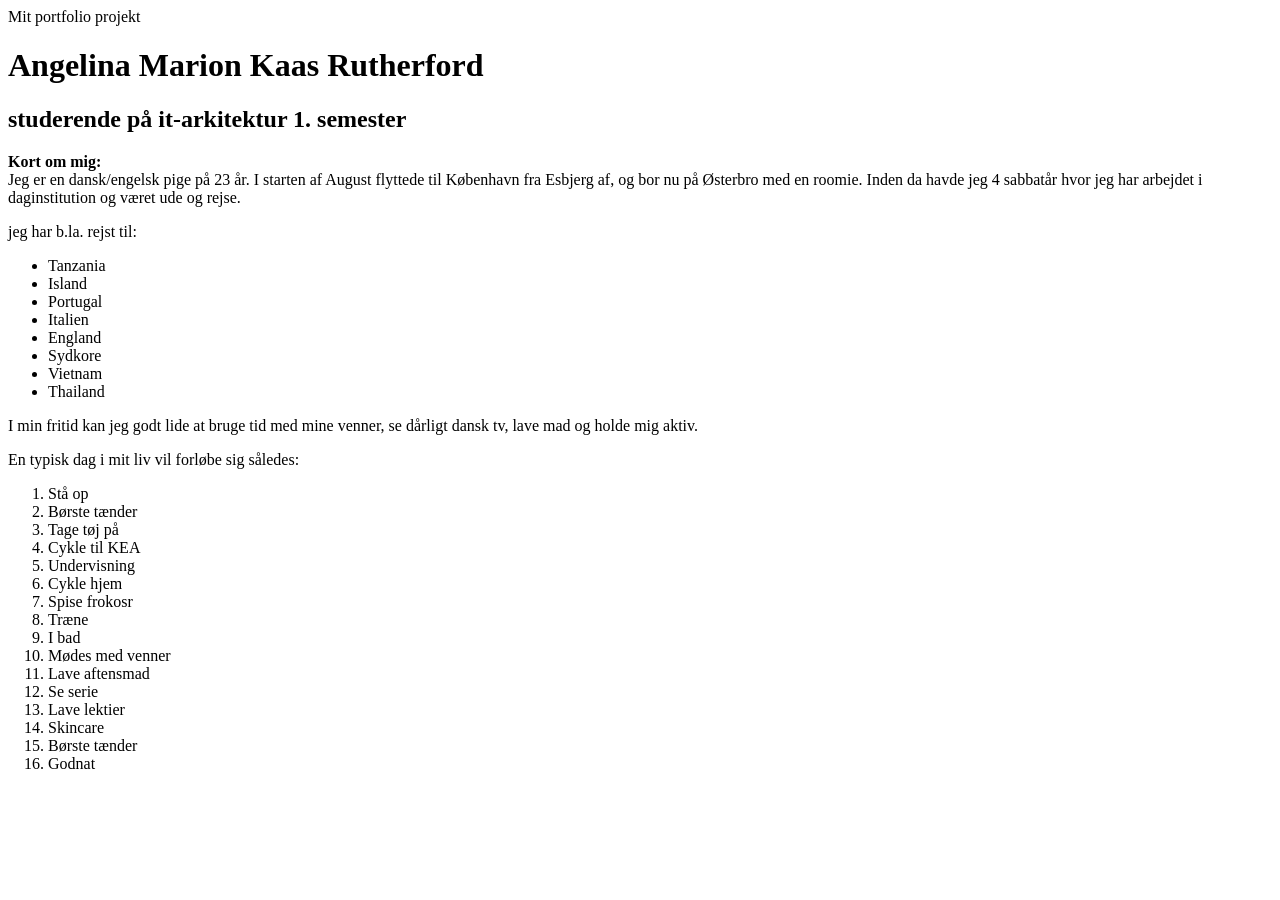
==== index.html @ 84c44c52 "changed html" ====
<!doctype html>
<html lang="en">
<head>
    <meta charset="UTF-8">
    <meta name="viewport" content="width=device-width, initial-scale=1">
    <title>Mit portfolio project</title>
</head>

<body>
<header>
Mit portfolio projekt
    <nav></nav>
</header>

<main>
    <h1>Angelina Marion Kaas Rutherford</h1>
    <h2>studerende på it-arkitektur 1. semester </h2>
    <p><strong>Kort om mig:</strong>
        <br>
        Jeg er en dansk/engelsk pige på 23 år. I starten af August flyttede til København fra Esbjerg af, og bor nu på Østerbro med en roomie. Inden da havde jeg 4 sabbatår hvor jeg har arbejdet i daginstitution og været ude og rejse.
        <br>
        <p>jeg har b.la. rejst til:</p>
    <ul>
        <li>Tanzania</li>
        <li>Island</li>
        <li>Portugal</li>
        <li>Italien</li>
        <li>England</li>
        <li>Sydkore</li>
        <li>Vietnam</li>
        <li>Thailand</li>
    </ul>
    <p>I min fritid kan jeg godt lide at bruge tid med mine venner, se dårligt dansk tv, lave mad og holde mig aktiv. </p>
    <p>En typisk dag i mit liv vil forløbe sig således:</p>
    <ol>
        <li>Stå op</li>
        <li>Børste tænder</li>
        <li>Tage tøj på</li>
        <li>Cykle til KEA</li>
        <li>Undervisning</li>
        <li>Cykle hjem</li>
        <li>Spise frokosr</li>
        <li>Træne</li>
        <li>I bad</li>
        <li>Mødes med venner</li>
        <li>Lave aftensmad</li>
        <li>Se serie</li>
        <li>Lave lektier</li>
        <li>Skincare</li>
        <li>Børste tænder</li>
        <li>Godnat</li>




    </ol>
</main>

<section></section>

<footer></footer>

<img>

<ul></ul>
<ol></ol>
</body>

</html>
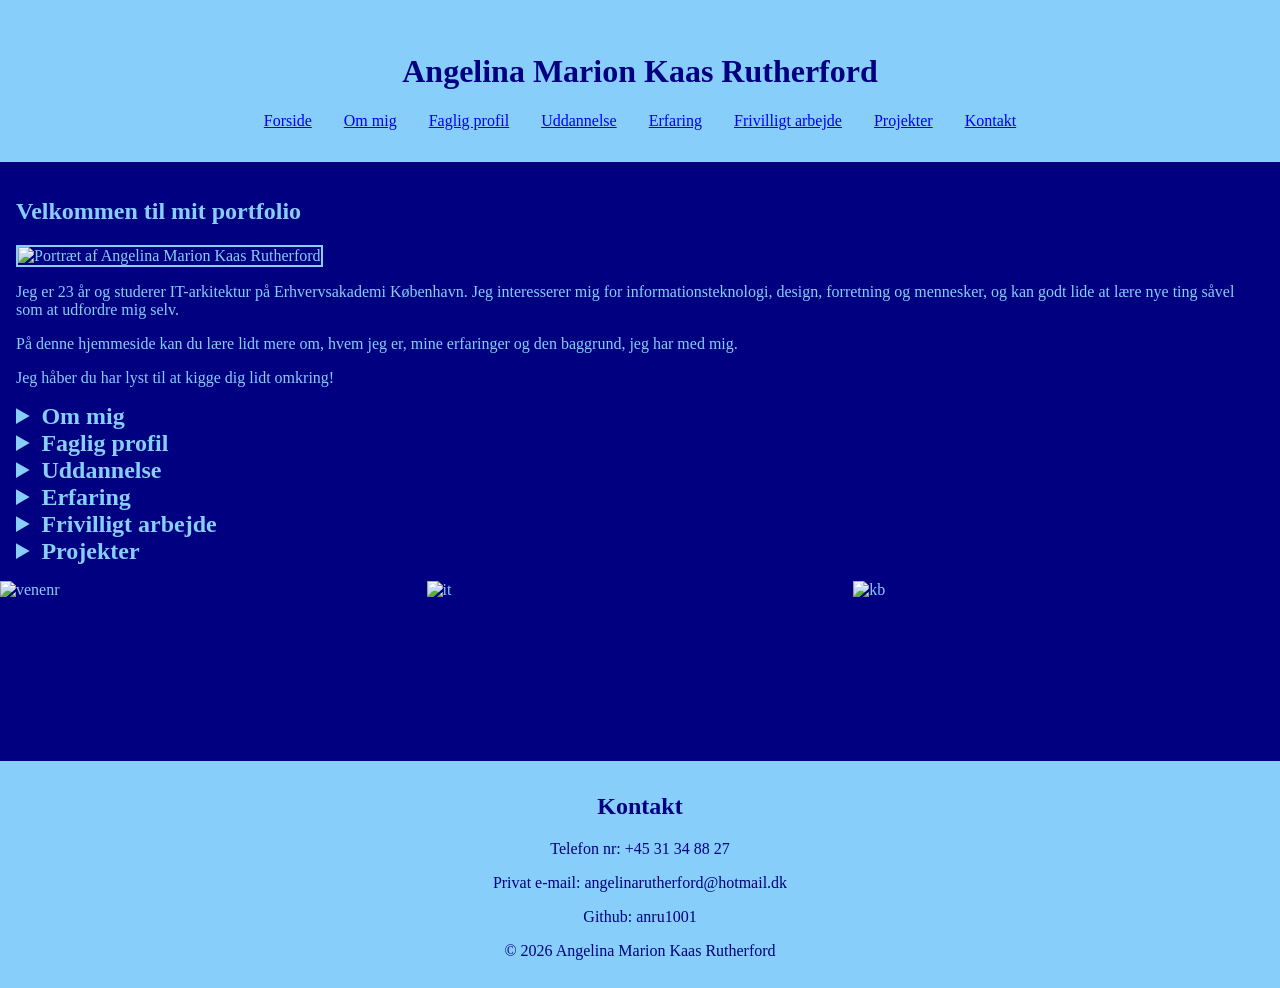
==== commit 3518a01e: "updated everything" ====
--- a/index.html
+++ b/index.html
@@ -1,69 +1,184 @@
 <!doctype html>
-<html lang="en">
+<html lang="da">
+
 <head>
     <meta charset="UTF-8">
     <meta name="viewport" content="width=device-width, initial-scale=1">
     <title>Mit portfolio project</title>
+
+    <link rel="stylesheet" href="Styles.css">
 </head>
 
 <body>
 <header>
-Mit portfolio projekt
-    <nav></nav>
+    <h1>Angelina Marion Kaas Rutherford</h1>
+
+    <nav>
+        <ul>
+            <li><a href="#forside">Forside</a></li>
+            <li><a href="#om-mig">Om mig</a></li>
+            <li><a href="#faglig-profil">Faglig profil</a></li>
+            <li><a href="#uddannelse">Uddannelse</a></li>
+            <li><a href="#erfaring">Erfaring</a></li>
+            <li><a href="#frivilligt-arbejde">Frivilligt arbejde</a></li>
+            <li><a href="#projekter">Projekter</a></li>
+            <li><a href="#kontakt">Kontakt</a></li>
+        </ul>
+    </nav>
 </header>
 
 <main>
-    <h1>Angelina Marion Kaas Rutherford</h1>
-    <h2>studerende på it-arkitektur 1. semester </h2>
-    <p><strong>Kort om mig:</strong>
-        <br>
-        Jeg er en dansk/engelsk pige på 23 år. I starten af August flyttede til København fra Esbjerg af, og bor nu på Østerbro med en roomie. Inden da havde jeg 4 sabbatår hvor jeg har arbejdet i daginstitution og været ude og rejse.
-        <br>
-        <p>jeg har b.la. rejst til:</p>
-    <ul>
-        <li>Tanzania</li>
-        <li>Island</li>
-        <li>Portugal</li>
-        <li>Italien</li>
-        <li>England</li>
-        <li>Sydkore</li>
-        <li>Vietnam</li>
-        <li>Thailand</li>
-    </ul>
-    <p>I min fritid kan jeg godt lide at bruge tid med mine venner, se dårligt dansk tv, lave mad og holde mig aktiv. </p>
-    <p>En typisk dag i mit liv vil forløbe sig således:</p>
-    <ol>
-        <li>Stå op</li>
-        <li>Børste tænder</li>
-        <li>Tage tøj på</li>
-        <li>Cykle til KEA</li>
-        <li>Undervisning</li>
-        <li>Cykle hjem</li>
-        <li>Spise frokosr</li>
-        <li>Træne</li>
-        <li>I bad</li>
-        <li>Mødes med venner</li>
-        <li>Lave aftensmad</li>
-        <li>Se serie</li>
-        <li>Lave lektier</li>
-        <li>Skincare</li>
-        <li>Børste tænder</li>
-        <li>Godnat</li>
+    <section id="forside">
+
+        <h2>Velkommen til mit portfolio</h2>
+
+        <img src="angelina.jpeg" alt="Portræt af Angelina Marion Kaas Rutherford">
 
 
+        <p>Jeg er 23 år og studerer IT-arkitektur på Erhvervsakademi København. Jeg interesserer mig for informationsteknologi, design, forretning og mennesker, og kan godt lide at lære nye ting såvel som at udfordre mig selv. </p>
+        <p>På denne hjemmeside kan du lære lidt mere om, hvem jeg er, mine erfaringer og den baggrund, jeg har med mig. </p>
+        <p>Jeg håber du har lyst til at kigge dig lidt omkring!</p>
+    </section>
+
+    <section id="om-mig">
+        <details>
+            <summary>Om mig</summary>
+
+                <p>Jeg er en dansk/engelsk pige på 23 år. I starten af august (2026) flyttede jeg til København fra Esbjerg af, og bor nu på Østerbro med min roomie Emma.</p>
+                <p>Som person er jeg positiv, nysgerrig, målrettet og nyder at arbejde sammen med andre, men trives også godt med at arbejde selvstændigt og tage ansvar for mine egne opgaver.</p>
+                <p>Jeg valgte at studere IT-arkitektur, fordi uddannelsen kombinerer flere af de områder, jeg interesserer mig for. Informationsteknologi er et nyt område for mig, og jeg synes, det er spændende at lære mere om en branche, som hele tiden udvikler sig og får større betydning for vores hverdag.</p>
+                <p>Samtidig har jeg en højere handelseksamen, hvor jeg blandt andet har fået erfaring med forretning og forbrugeradfærd. Derfor synes jeg, det er spændende, at IT-arkitektur giver mig mulighed for at kombinere min eksisterende viden om forretning med et helt nyt fagområde. Jeg er stadig i begyndelsen af min IT-rejse og glæder mig til at se, hvor den fører mig hen.</p>
+                <p>I min fritid nyder jeg at være social og bruge tid sammen med de mennesker, jeg holder af. Jeg kan også godt lide kreative projekter, hvor jeg blandt andet maler og spiller klaver.</p>
+                <p>Når jeg har tid, gamer jeg på min PlayStation eller spiller The Sims på computeren. Jeg holder også meget af at være aktiv. Jeg har tidligere dyrket kickboxing på eliteniveau, så det falder mig naturligt at holde mig i gang.</p>
+        </details>
+
+    </section>
+
+    <section id="faglig-profil">
+        <details>
+            <summary>Faglig profil</summary>
+            <p>Jeg er en ansvarsbevidst, imødekommende og engageret person med erfaring inden for service, salg, kundekontakt og pædagogisk arbejde.</p>
+            <p>Jeg trives med at arbejde med mennesker og er god til at skabe positive relationer gennem en åben og venlig tilgang. Jeg arbejder struktureret og selvstændigt, men sætter samtidig stor pris på godt teamwork.</p>
+            <p>Gennem mine tidligere jobs har jeg lært at tage ansvar, være fleksibel og bevare overblikket – også når der er travlt. Jeg er lærenem, mødestabil og motiveret for hele tiden at udvikle mig.</p>
+
+            <h3>Kompetencer</h3>
+            <ul class="kompetencer">
+                <li>Detaljeorienteret</li>
+                <li>Omsorgsfuld og empatisk</li>
+                <li>Lærenem</li>
+                <li>Omstillingsparat</li>
+                <li>Ansvarsbevidst</li>
+                <li>Højt servicegen</li>
+            </ul>
+        </details>
 
 
-    </ol>
+    </section>
+
+    <section id="uddannelse">
+        <details>
+            <summary>Uddannelse</summary>
+            <h3>Professionsbachelor i IT-arkitektur</h3>
+            <p>Erhvervsakademi København, Nørrebro</p>
+            <p>August 2026 – igangværende</p>
+
+
+            <h3>Højere handelseksamen</h3>
+            <p>Rybners Gymnasium, Esbjerg</p>
+            <p>August 2019 – Juni 2022</p>
+
+
+            <h3>Folkeskole</h3>
+            <p>Esbjerg Realskole</p>
+            <p>August 2009 – Juni 2019</p>
+        </details>
+    </section>
+
+    <section id="erfaring">
+        <details>
+            <summary>Erfaring</summary>
+
+            <h3>Pædagogmedhjælper</h3>
+            <p>Børnehuset Bøndergårdsvej, Esbjerg</p>
+            <p>Juni 2023 – August 2026</p>
+
+            <h3>Tjener</h3>
+            <p>Huset Gammelhavn, Esbjerg</p>
+            <p>Oktober 2022 – Juni 2024</p>
+
+            <h3>Lærervikar</h3>
+            <p>Kvaglund skole, Esbjerg</p>
+            <p>August 2022 – Juni 2023</p>
+
+            <h3>Salgsassistent</h3>
+            <p>Pilgrim, Esbjerg</p>
+            <p>September 2021 – Juli 2022</p>
+
+            <h3>Køkkenmedhjælper</h3>
+            <p>Bone’s, Esbjerg</p>
+            <p>August 2020 – August 2021</p>
+
+            <h3>Servicemedarbejder</h3>
+            <p>Coop 365, Esbjerg</p>
+            <p>Maj 2019 – August 2020</p>
+        </details>
+    </section>
+
+
+    <section id="frivilligt-arbejde">
+        <details>
+            <summary>Frivilligt arbejde</summary>
+
+            <h3>Spilopperne</h3>
+            <p>Frivillig på krisecenter, Esbjerg</p>
+            <p>August 2024 – August 2026</p>
+
+            <p>I to år var jeg frivillig på Esbjergs krisecenter. Her kom jeg hver anden uge, hvor jeg stod for leg og forskellige aktiviteter for børnene på krisecenteret. Det gav mig erfaring med at skabe trygge rammer og møde børn med forskellige behov.</p>
+
+            <h3>Tanzania</h3>
+            <p>Frivillig på skoler og børnehjem</p>
+            <p>Marts 2024 – Juni 2024</p>
+
+            <p>På min rejse til Tanzania brugte jeg en stor del af tiden på frivilligt arbejde på lokale skoler og børnehjem i nærområdet. Sammen med mine medrejsende hjalp jeg også til i den lokale landsby med forskellige praktiske gøremål.</p>
+
+            <p>Opholdet gav mig mulighed for at opleve en anden kultur og hverdag, samtidig med at jeg kunne bidrage med min tid og hjælpe, hvor der var brug for det.</p>
+        </details>
+    </section>
+
+
+    <section id="projekter">
+      <details>
+          <summary>Projekter</summary>
+          <h3>Portfolio hjemmeside</h3>
+          <p>September 2026</p>
+          <p>Mit første projekt på IT-arkitektur, hvor jeg arbejder med HTML, CSS,
+              visualisering, æstetik og projektstyring. Formålet er at skabe en
+              personlig portfolio, som både præsenterer mig og kan udvikle sig sammen
+              med mine kompetencer gennem uddannelsen.</p>
+      </details>
+    </section>
+
+
 </main>
 
-<section></section>
+<section
+        class="billeder">
+    <img src="venner.jpg" alt="venenr">
+    <img src="it.jpg" alt="it">
+    <img src="kb.jpg" alt="kb">
+</section>
 
-<footer></footer>
 
-<img>
+<footer id="kontakt">
+    <h2>Kontakt</h2>
 
-<ul></ul>
-<ol></ol>
+    <p>Telefon nr: +45 31 34 88 27</p>
+    <p>Privat e-mail: angelinarutherford@hotmail.dk</p>
+    <p>Github: anru1001</p>
+
+    <p>© 2026 Angelina Marion Kaas Rutherford</p>
+
+</footer>
+
 </body>
 
-</html>
--- a/Styles.css
+++ b/Styles.css
@@ -0,0 +1,74 @@
+body {
+    font-family: "Times New Roman", sans-serif;
+    color: lightskyblue;
+    background-color:navy;
+    margin: 0;
+}
+
+header {
+    display: flex;
+    flex-direction: column;
+    align-items: center;
+    padding: 2rem;
+    background-color:lightskyblue;
+    color:navy;
+    margin:0;
+}
+
+nav ul {
+
+    display: flex;
+
+    gap: 2rem;
+
+    list-style: none;
+
+    padding: 0;
+
+    margin: 0;
+
+}
+
+main {
+    padding: 1rem;
+}
+
+#forside img {
+    width: 150px;
+    border: 2px solid lightskyblue;
+}
+
+summary {
+    font-size: 1.5rem;
+    font-weight: bold;
+}
+
+.kompetencer {
+    margin-top: 1rem;
+}
+
+
+.billeder {
+    display: flex;
+    gap: 0;
+}
+
+.billeder img {
+    width: 33.33%;
+    height: 180px;
+    object-fit: cover;
+}
+
+footer {
+    text-align: center;
+    padding: 0.75rem;
+    background-color: lightskyblue;
+    color: navy;
+}
+@media (max-width: 600px) {
+    nav ul {
+        flex-direction: column;
+        gap: 1rem;
+        align-items: center;
+    }
+}
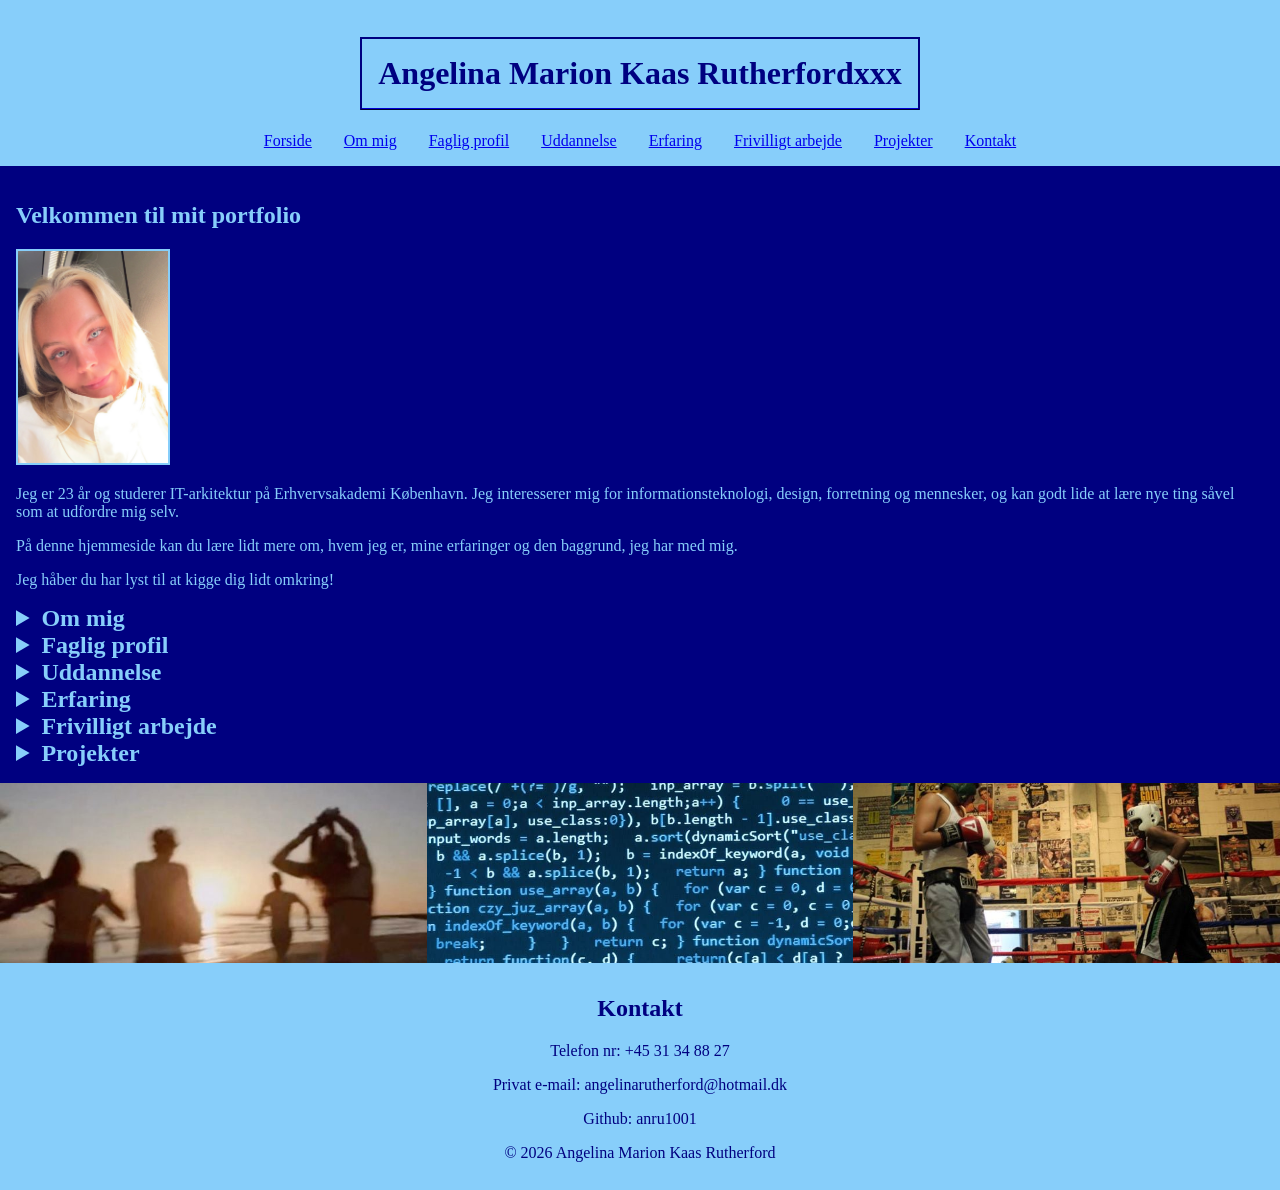
==== commit 4fb170ec: "updated again" ====
--- a/index.html
+++ b/index.html
@@ -11,7 +11,7 @@
 
 <body>
 <header>
-    <h1>Angelina Marion Kaas Rutherford</h1>
+    <h1>Angelina Marion Kaas Rutherfordxxx</h1>
 
     <nav>
         <ul>
--- a/Styles.css
+++ b/Styles.css
@@ -9,12 +9,17 @@
     display: flex;
     flex-direction: column;
     align-items: center;
-    padding: 2rem;
+    padding: 1rem;
     background-color:lightskyblue;
     color:navy;
     margin:0;
 }
 
+h1{
+    border: 2px solid navy;
+    border-block-end-style: ridge;
+    padding: 1rem;
+}
 nav ul {
 
     display: flex;
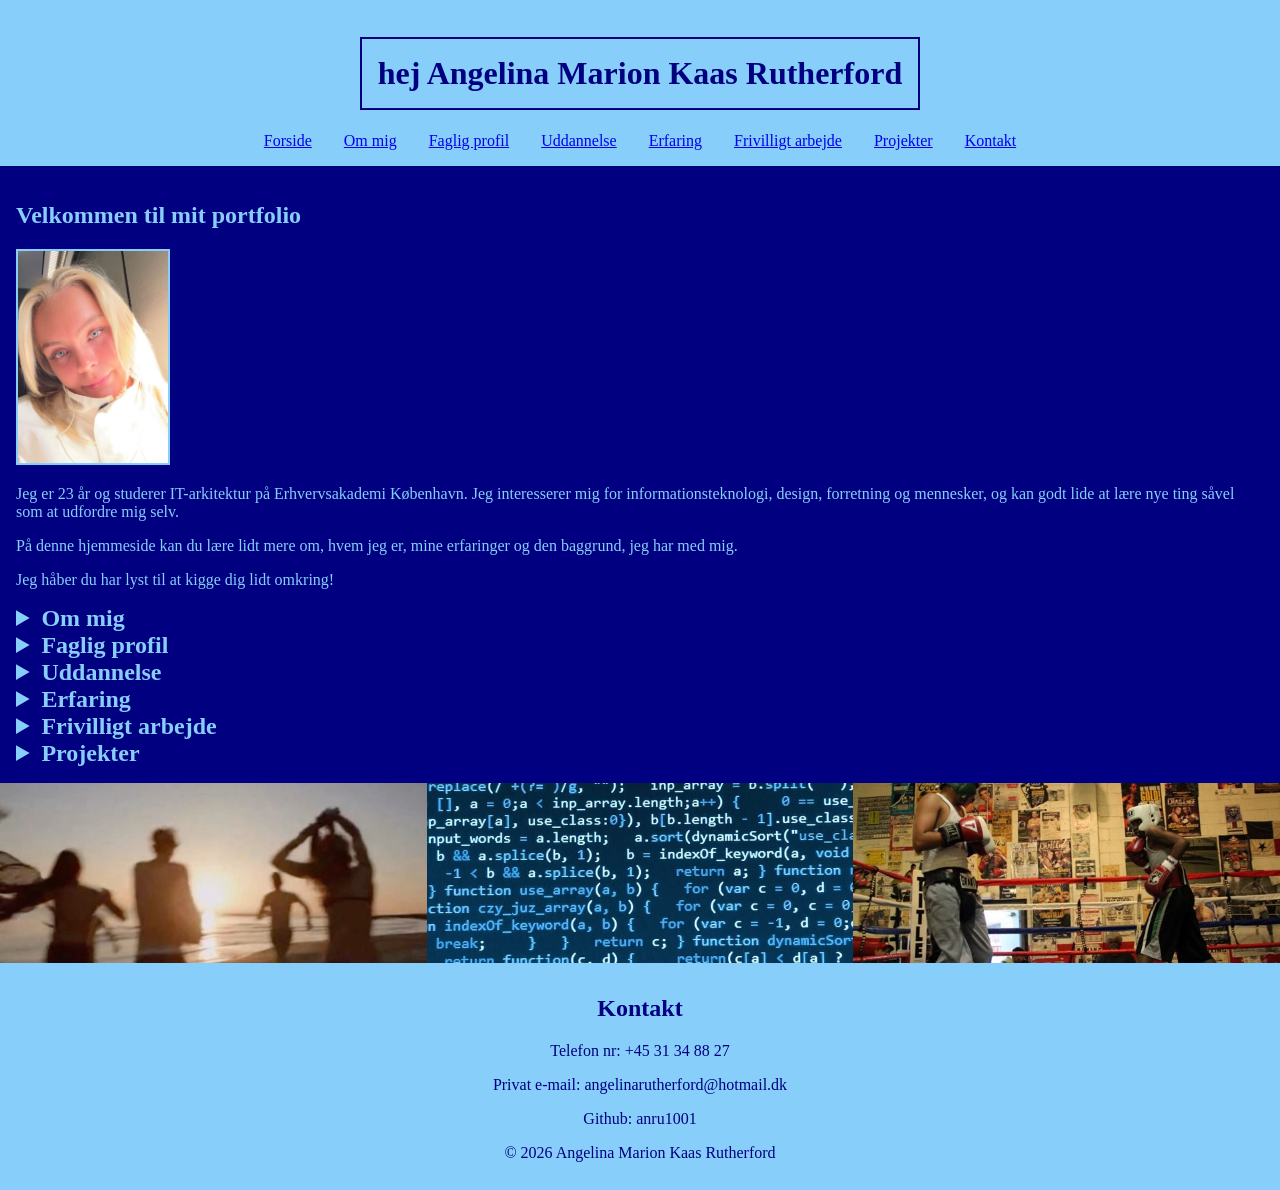
==== commit c43796ce: "text" ====
--- a/index.html
+++ b/index.html
@@ -11,7 +11,7 @@
 
 <body>
 <header>
-    <h1>Angelina Marion Kaas Rutherfordxxx</h1>
+    <h1>hej Angelina Marion Kaas Rutherford</h1>
 
     <nav>
         <ul>
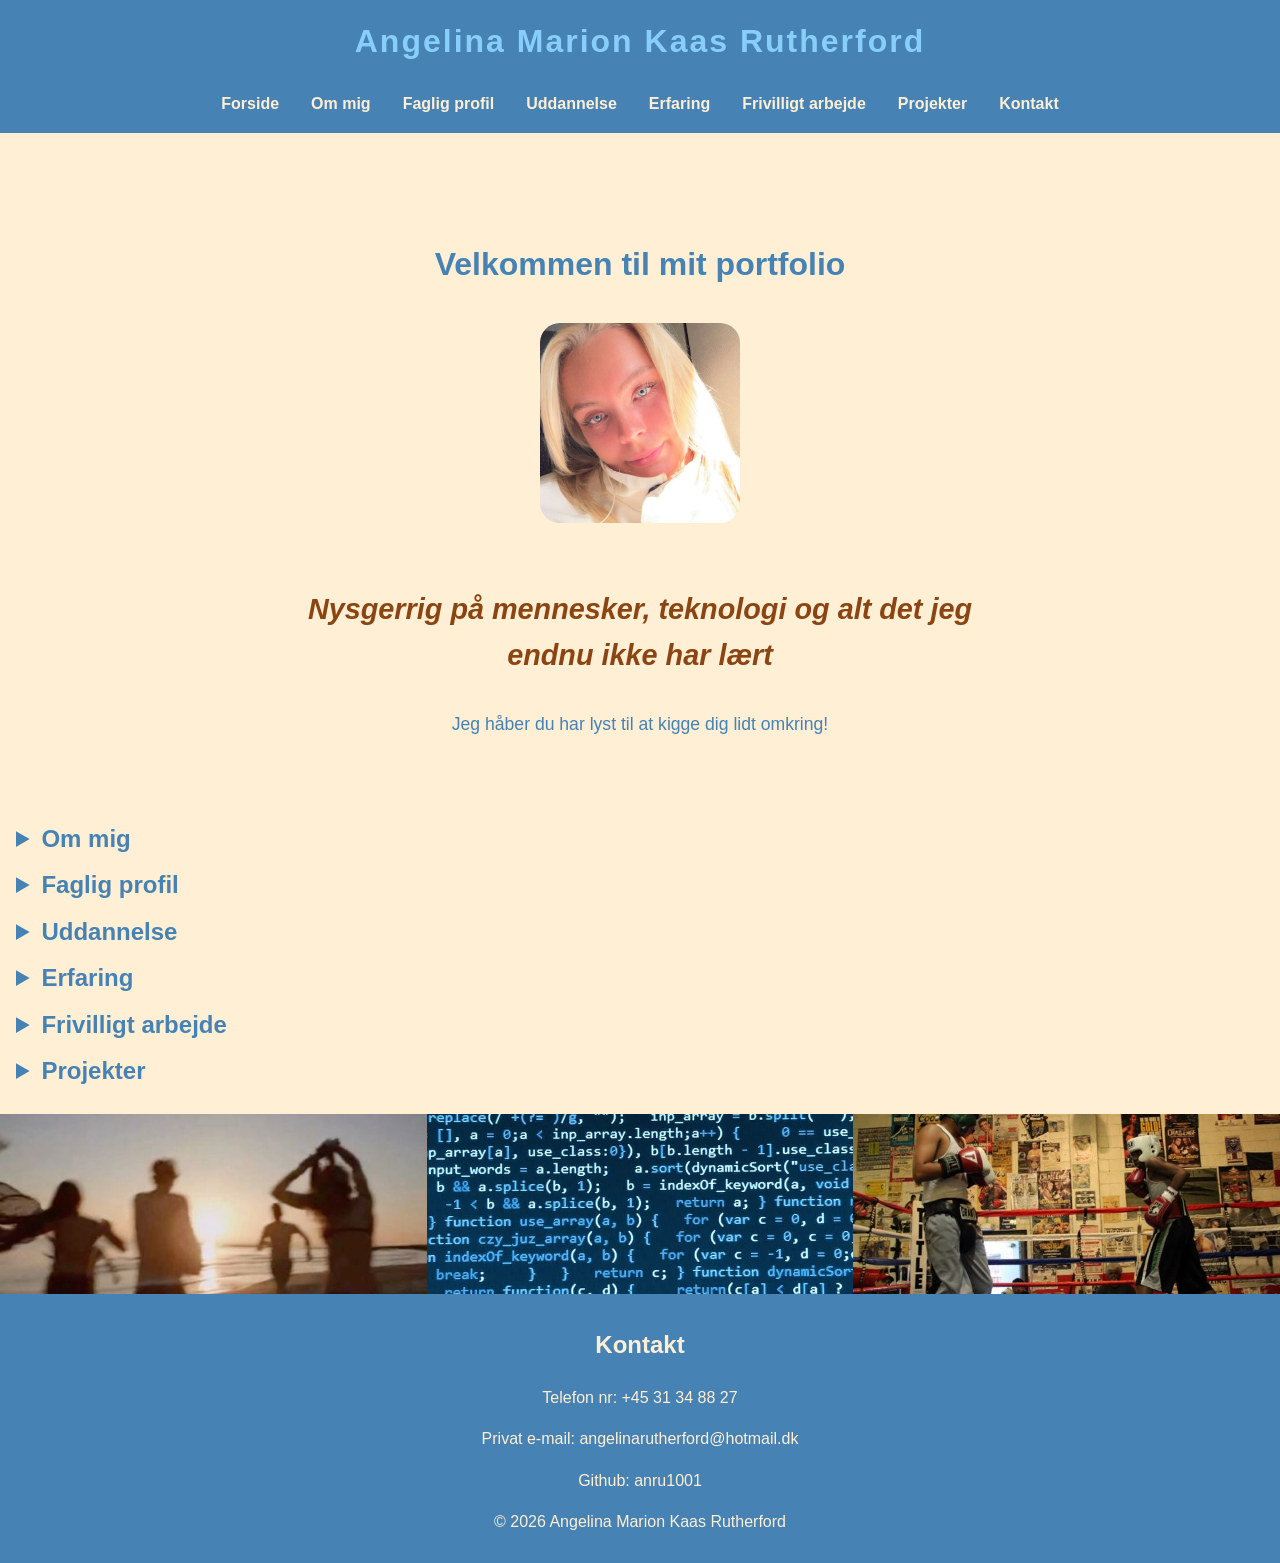
==== commit e44edf34: "updated portfolio look" ====
--- a/index.html
+++ b/index.html
@@ -11,7 +11,7 @@
 
 <body>
 <header>
-    <h1>hej Angelina Marion Kaas Rutherford</h1>
+    <h1>Angelina Marion Kaas Rutherford</h1>
 
     <nav>
         <ul>
@@ -30,19 +30,21 @@
 <main>
     <section id="forside">
 
-        <h2>Velkommen til mit portfolio</h2>
+            <h2>Velkommen til mit portfolio</h2>
 
-        <img src="angelina.jpeg" alt="Portræt af Angelina Marion Kaas Rutherford">
+            <img src="angelina.jpeg" alt="Portræt af Angelina Marion Kaas Rutherford">
+
+        <p>Nysgerrig på mennesker, teknologi og alt det jeg endnu ikke har lært </p>
+            <p>Jeg håber du har lyst til at kigge dig lidt omkring!</p>
+
+        </section>
 
 
-        <p>Jeg er 23 år og studerer IT-arkitektur på Erhvervsakademi København. Jeg interesserer mig for informationsteknologi, design, forretning og mennesker, og kan godt lide at lære nye ting såvel som at udfordre mig selv. </p>
-        <p>På denne hjemmeside kan du lære lidt mere om, hvem jeg er, mine erfaringer og den baggrund, jeg har med mig. </p>
-        <p>Jeg håber du har lyst til at kigge dig lidt omkring!</p>
-    </section>
 
-    <section id="om-mig">
+        <section id="om-mig">
         <details>
             <summary>Om mig</summary>
+            <div class="fold-ud-kasse">
 
                 <p>Jeg er en dansk/engelsk pige på 23 år. I starten af august (2026) flyttede jeg til København fra Esbjerg af, og bor nu på Østerbro med min roomie Emma.</p>
                 <p>Som person er jeg positiv, nysgerrig, målrettet og nyder at arbejde sammen med andre, men trives også godt med at arbejde selvstændigt og tage ansvar for mine egne opgaver.</p>
@@ -50,6 +52,7 @@
                 <p>Samtidig har jeg en højere handelseksamen, hvor jeg blandt andet har fået erfaring med forretning og forbrugeradfærd. Derfor synes jeg, det er spændende, at IT-arkitektur giver mig mulighed for at kombinere min eksisterende viden om forretning med et helt nyt fagområde. Jeg er stadig i begyndelsen af min IT-rejse og glæder mig til at se, hvor den fører mig hen.</p>
                 <p>I min fritid nyder jeg at være social og bruge tid sammen med de mennesker, jeg holder af. Jeg kan også godt lide kreative projekter, hvor jeg blandt andet maler og spiller klaver.</p>
                 <p>Når jeg har tid, gamer jeg på min PlayStation eller spiller The Sims på computeren. Jeg holder også meget af at være aktiv. Jeg har tidligere dyrket kickboxing på eliteniveau, så det falder mig naturligt at holde mig i gang.</p>
+                </div>
         </details>
 
     </section>
@@ -57,6 +60,7 @@
     <section id="faglig-profil">
         <details>
             <summary>Faglig profil</summary>
+            <div class="fold-ud-kasse">
             <p>Jeg er en ansvarsbevidst, imødekommende og engageret person med erfaring inden for service, salg, kundekontakt og pædagogisk arbejde.</p>
             <p>Jeg trives med at arbejde med mennesker og er god til at skabe positive relationer gennem en åben og venlig tilgang. Jeg arbejder struktureret og selvstændigt, men sætter samtidig stor pris på godt teamwork.</p>
             <p>Gennem mine tidligere jobs har jeg lært at tage ansvar, være fleksibel og bevare overblikket – også når der er travlt. Jeg er lærenem, mødestabil og motiveret for hele tiden at udvikle mig.</p>
@@ -70,6 +74,7 @@
                 <li>Ansvarsbevidst</li>
                 <li>Højt servicegen</li>
             </ul>
+            </div>
         </details>
 
 
@@ -78,6 +83,7 @@
     <section id="uddannelse">
         <details>
             <summary>Uddannelse</summary>
+            <div class="fold-ud-kasse">
             <h3>Professionsbachelor i IT-arkitektur</h3>
             <p>Erhvervsakademi København, Nørrebro</p>
             <p>August 2026 – igangværende</p>
@@ -91,12 +97,14 @@
             <h3>Folkeskole</h3>
             <p>Esbjerg Realskole</p>
             <p>August 2009 – Juni 2019</p>
+            </div>
         </details>
     </section>
 
     <section id="erfaring">
         <details>
             <summary>Erfaring</summary>
+            <div class="fold-ud-kasse">
 
             <h3>Pædagogmedhjælper</h3>
             <p>Børnehuset Bøndergårdsvej, Esbjerg</p>
@@ -121,6 +129,8 @@
             <h3>Servicemedarbejder</h3>
             <p>Coop 365, Esbjerg</p>
             <p>Maj 2019 – August 2020</p>
+
+            </div>
         </details>
     </section>
 
@@ -128,6 +138,7 @@
     <section id="frivilligt-arbejde">
         <details>
             <summary>Frivilligt arbejde</summary>
+            <div class="fold-ud-kasse">
 
             <h3>Spilopperne</h3>
             <p>Frivillig på krisecenter, Esbjerg</p>
@@ -142,6 +153,7 @@
             <p>På min rejse til Tanzania brugte jeg en stor del af tiden på frivilligt arbejde på lokale skoler og børnehjem i nærområdet. Sammen med mine medrejsende hjalp jeg også til i den lokale landsby med forskellige praktiske gøremål.</p>
 
             <p>Opholdet gav mig mulighed for at opleve en anden kultur og hverdag, samtidig med at jeg kunne bidrage med min tid og hjælpe, hvor der var brug for det.</p>
+            </div>
         </details>
     </section>
 
@@ -149,12 +161,14 @@
     <section id="projekter">
       <details>
           <summary>Projekter</summary>
+          <div class="fold-ud-kasse">
           <h3>Portfolio hjemmeside</h3>
           <p>September 2026</p>
           <p>Mit første projekt på IT-arkitektur, hvor jeg arbejder med HTML, CSS,
               visualisering, æstetik og projektstyring. Formålet er at skabe en
               personlig portfolio, som både præsenterer mig og kan udvikle sig sammen
               med mine kompetencer gennem uddannelsen.</p>
+          </div>
       </details>
     </section>
 
--- a/Styles.css
+++ b/Styles.css
@@ -1,8 +1,9 @@
 body {
-    font-family: "Times New Roman", sans-serif;
-    color: lightskyblue;
-    background-color:navy;
+    font-family: Arial, sans-serif;
+    color: steelblue;
+    background-color: papayawhip;
     margin: 0;
+    line-height: 1.6;
 }
 
 header {
@@ -10,48 +11,80 @@
     flex-direction: column;
     align-items: center;
     padding: 1rem;
-    background-color:lightskyblue;
-    color:navy;
+    background-color:steelblue;
+    color:lightskyblue;
     margin:0;
 }
 
-h1{
-    border: 2px solid navy;
-    border-block-end-style: ridge;
-    padding: 1rem;
+#forside {
+    text-align: center;
+    padding: 4rem 2rem;
 }
-nav ul {
 
-    display: flex;
+#forside h2 {
+    font-size: 2rem;
+    color: steelblue;
+    margin-bottom: 2rem;
+}
 
-    gap: 2rem;
+#forside img {
+        width: 200px;
+        height: 200px;
+        object-fit: cover;
+        border-radius: 20px;
+    margin-bottom: 1.5rem;
+}
 
-    list-style: none;
+#forside p:first-of-type {
+    font-size: 1.8rem;
+    font-weight: bold;
+    font-style: oblique;
+    color: saddlebrown;
+    max-width: 700px;
+    margin: 2rem auto;
+}
 
+#forside p:last-of-type {
+    font-size: 1.1rem;
+    color: steelblue;
+}
+
+h1 {
+    margin: 0 0 1.5rem 0;
     padding: 0;
 
+    font-size: 2rem;
+    letter-spacing: 2px;
+    text-align: center;
+}
+
+
+nav ul {
+    display: flex;
+    gap: 2rem;
+    list-style: none;
+    padding: 0;
     margin: 0;
+}
 
+nav a {
+    color: papayawhip;
+    text-decoration: none;
+    font-weight: bold;
+    transition: 0.3s;
+}
+
+nav a:hover {
+    color: steelblue;
 }
 
 main {
     padding: 1rem;
 }
 
-#forside img {
-    width: 150px;
-    border: 2px solid lightskyblue;
-}
-
-summary {
-    font-size: 1.5rem;
-    font-weight: bold;
-}
-
 .kompetencer {
     margin-top: 1rem;
 }
-
 
 .billeder {
     display: flex;
@@ -64,16 +97,37 @@
     object-fit: cover;
 }
 
+summary {
+    font-size: 1.5rem;
+    font-weight: bold;
+    color: steelblue;
+    cursor: pointer;
+    margin-bottom: 0.5rem;
+}
+
+
+.fold-ud-kasse {
+    background-color: saddlebrown;
+    border: 2px solid steelblue;
+    border-radius: 12px;
+    padding: 1.5rem;
+    margin-top: 2rem;
+    margin-bottom: 0.5rem;
+    color: papayawhip;
+}
+
 footer {
     text-align: center;
     padding: 0.75rem;
-    background-color: lightskyblue;
-    color: navy;
+    background-color: steelblue;
+    color: papayawhip;
 }
+
 @media (max-width: 600px) {
     nav ul {
         flex-direction: column;
         gap: 1rem;
-        align-items: center;
+        align-items:center;
     }
-}+
+
